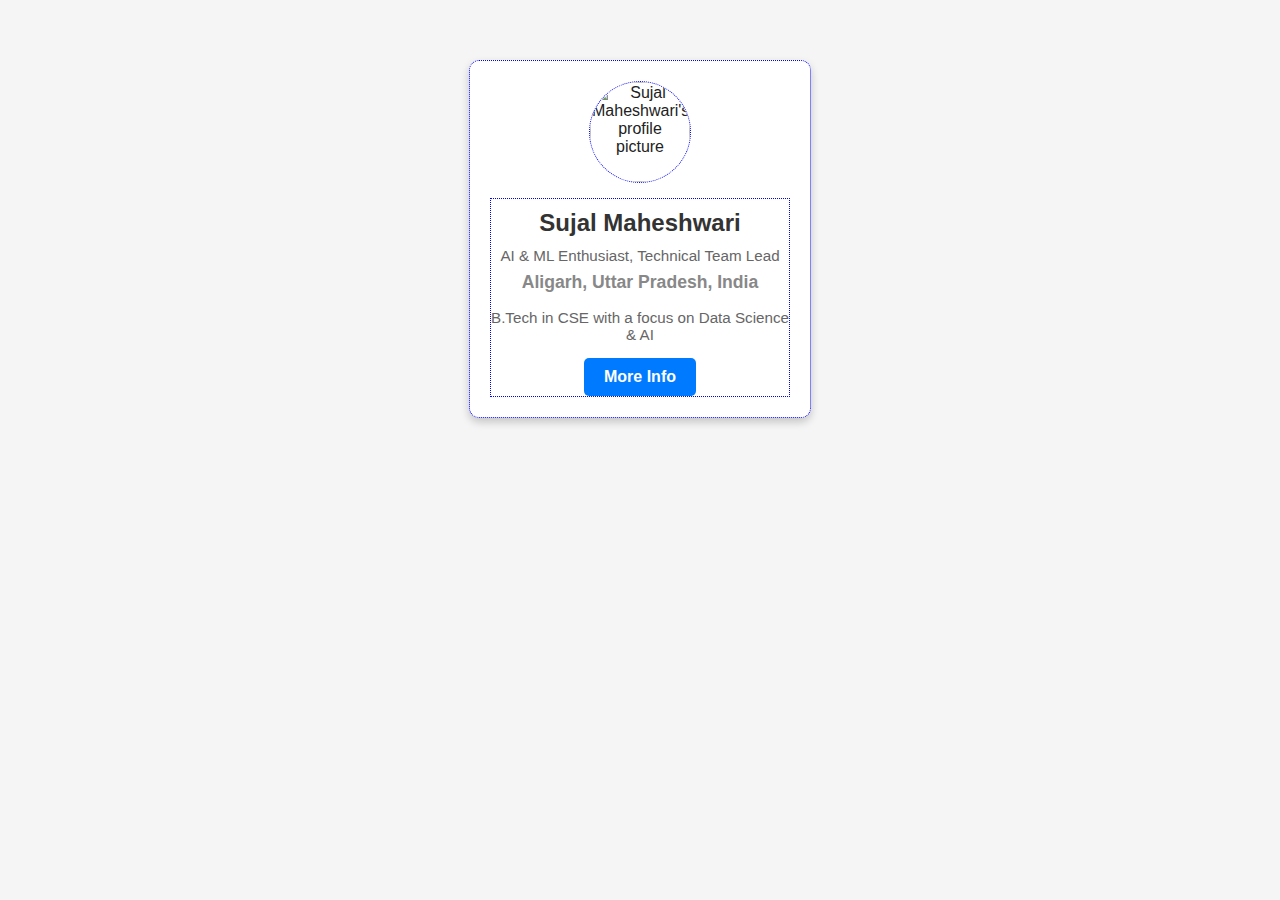
==== index.html @ 1b4ddae2 "Add files via upload" ====
<html>
    <head>
        <link rel="stylesheet" href="styles.css" />
    </head>
    <body>
        <div class="card border-blue">
            <img
                src="https://media.licdn.com/dms/image/v2/D5603AQGk9HMok6ZL-w/profile-displayphoto-shrink_400_400/profile-displayphoto-shrink_400_400/0/1719731066870?e=1736380800&v=beta&t=gr-eBJGnjLSUGpEVV0SQS7IVDkD69HoUXhBC7fEHESQ"
                alt="Sujal Maheshwari's profile picture"
                class="avatar border-blue"
                loading="lazy"
            />
            <div class="card-content border-blue">
                <h3>Sujal Maheshwari</h3>
                <p>AI & ML Enthusiast, Technical Team Lead</p>
                <h4>Aligarh, Uttar Pradesh, India</h4>
                <p>B.Tech in CSE with a focus on Data Science & AI</p>
                <!-- More Info Button -->
                <a href="main.html" class="more-info-button">More Info</a>
            </div>
        </div>
    </body>
</html>
---- styles.css ----
:root {
    --AI: 'Orbitron', sans-serif;
    --machine-learning: 'MedievalSharp', cursive;
    --data-science: 'Black Ops One', cursive;
    --cloud-computing: 'La Belle Aurore', cursive;
    --regular: sans-serif;

    --sharp: 0;
    --soft: 10px;
    --round: 100px;
    
    --image: var(--soft);
    
    --background: #f5f5f5;
    --text: #222222;

    --light: var(--background);
    --dark: var(--text);
}

body, html {
    margin: 0;
    padding: 10px;
    background: var(--background);
    color: var(--text);
    font-family: var(--regular);
}

/* Business Card Styling */
.card {
    width: 300px;
    margin: 40px auto;
    padding: 20px;
    background-color: #ffffff;
    box-shadow: 0 4px 8px rgba(0, 0, 0, 0.2);
    border-radius: 10px;
    text-align: center;
    overflow: hidden;
}

.avatar {
    width: 100px;
    height: 100px;
    border-radius: 50%;
    margin-bottom: 15px;
}

.card-content h3 {
    margin: 10px 0;
    color: #333;
    font-size: 1.5em;
    font-weight: bold;
}

.card-content p {
    margin: 5px 0;
    color: #666;
    font-size: 0.95em;
}

.card-content h4 {
    color: #888;
    margin: 8px 0 16px;
    font-size: 1.1em;
}

/* More Info Button Styling */
.more-info-button {
    display: inline-block;
    padding: 10px 20px;
    color: #fff;
    background-color: #007bff;
    border-radius: 5px;
    text-decoration: none;
    font-weight: bold;
    margin-top: 10px;
    transition: background-color 0.3s ease;
}

.more-info-button:hover {
    background-color: #0056b3;
}

/* Styling for the border effect */
.border-blue {
    border: 1px dotted blue;
}

a {
    color: var(--text);
}
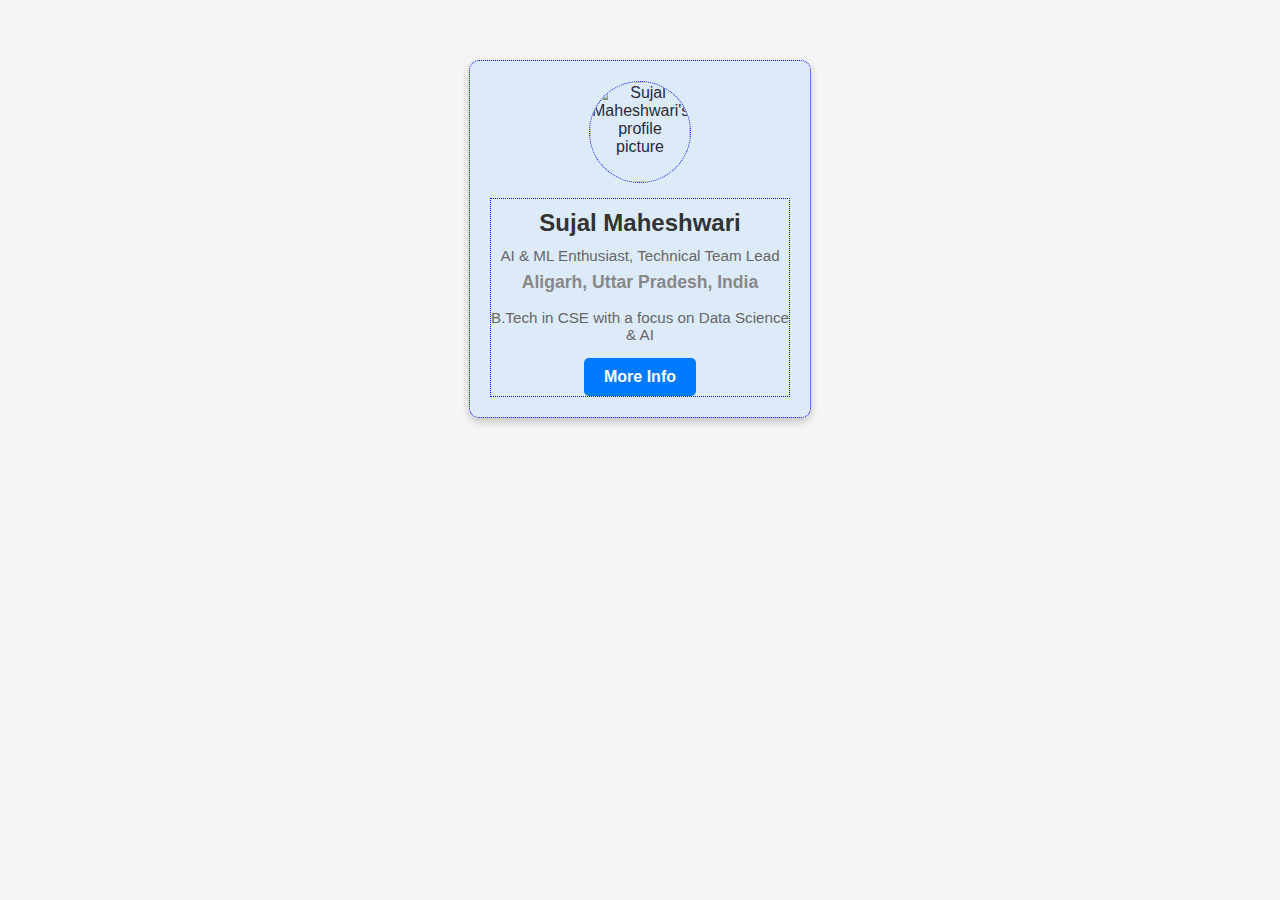
==== commit d7e42494: "Update index.html" ====
--- a/index.html
+++ b/index.html
@@ -16,7 +16,7 @@
                 <h4>Aligarh, Uttar Pradesh, India</h4>
                 <p>B.Tech in CSE with a focus on Data Science & AI</p>
                 <!-- More Info Button -->
-                <a href="main.html" class="more-info-button">More Info</a>
+                <a href="index.html" class="more-info-button">More Info</a>
             </div>
         </div>
     </body>
--- a/styles.css
+++ b/styles.css
@@ -23,7 +23,7 @@
     padding: 10px;
     background: var(--background);
     color: var(--text);
-    font-family: var(--regular);
+    font-family: Verdana, Geneva, Tahoma, sans-serif;
 }
 
 /* Business Card Styling */
@@ -31,12 +31,15 @@
     width: 300px;
     margin: 40px auto;
     padding: 20px;
-    background-color: #ffffff;
+    background-color: #ddebf8;
+    color: #2b2839;
     box-shadow: 0 4px 8px rgba(0, 0, 0, 0.2);
     border-radius: 10px;
     text-align: center;
     overflow: hidden;
+    border-bottom: 6px solid #d8cefe;
 }
+
 
 .avatar {
     width: 100px;
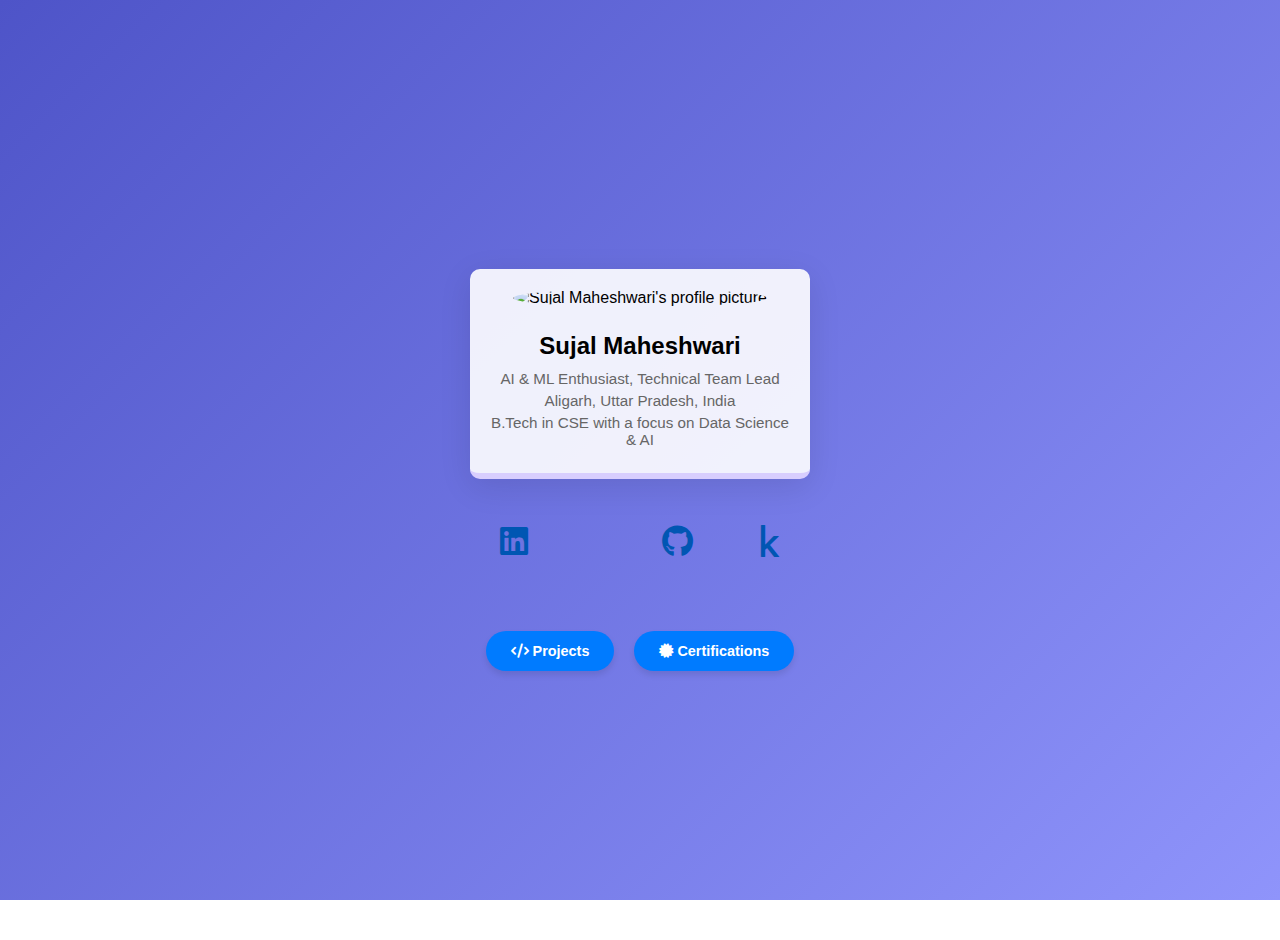
==== commit 08196272: "Add files via upload" ====
--- a/index.html
+++ b/index.html
@@ -1,23 +1,50 @@
-<html>
-    <head>
-        <link rel="stylesheet" href="styles.css" />
-    </head>
-    <body>
-        <div class="card border-blue">
-            <img
-                src="https://media.licdn.com/dms/image/v2/D5603AQGk9HMok6ZL-w/profile-displayphoto-shrink_400_400/profile-displayphoto-shrink_400_400/0/1719731066870?e=1736380800&v=beta&t=gr-eBJGnjLSUGpEVV0SQS7IVDkD69HoUXhBC7fEHESQ"
-                alt="Sujal Maheshwari's profile picture"
-                class="avatar border-blue"
-                loading="lazy"
-            />
-            <div class="card-content border-blue">
-                <h3>Sujal Maheshwari</h3>
+<!DOCTYPE html>
+<html lang="en">
+<head>
+    <meta charset="UTF-8">
+    <meta name="viewport" content="width=device-width, initial-scale=1.0">
+    <title>Sujal Maheshwari - Business Card</title>
+    <link rel="stylesheet" href="styles.css">
+    <!-- Add Font Awesome for icons -->
+    <link rel="stylesheet" href="https://cdnjs.cloudflare.com/ajax/libs/font-awesome/6.0.0/css/all.min.css">
+</head>
+<body>
+    <main class="card-container">
+        <div class="card">
+            <img src="https://media.licdn.com/dms/image/v2/D5603AQGk9HMok6ZL-w/profile-displayphoto-shrink_400_400/profile-displayphoto-shrink_400_400/0/1719731066870?e=1736380800&v=beta&t=gr-eBJGnjLSUGpEVV0SQS7IVDkD69HoUXhBC7fEHESQ"
+                 alt="Sujal Maheshwari's profile picture"
+                 class="avatar"
+                 loading="lazy">
+            <section class="card-content">
+                <h1>Sujal Maheshwari</h1>
                 <p>AI & ML Enthusiast, Technical Team Lead</p>
-                <h4>Aligarh, Uttar Pradesh, India</h4>
+                <p class="location">Aligarh, Uttar Pradesh, India</p>
                 <p>B.Tech in CSE with a focus on Data Science & AI</p>
-                <!-- More Info Button -->
-                <a href="index.html" class="more-info-button">More Info</a>
-            </div>
+            </section>
         </div>
-    </body>
-</html>
+        <div class="social-links">
+            <a href="https://www.linkedin.com/your-profile" target="_blank" class="social-link">
+                <i class="fab fa-linkedin"></i>
+            </a>
+            <a href="https://leetcode.com/your-profile" target="_blank" class="social-link">
+                <i class="fab fa-leetcode"></i>
+            </a>
+            <a href="https://github.com/your-profile" target="_blank" class="social-link">
+                <i class="fab fa-github"></i>
+            </a>
+            <a href="https://kaggle.com/your-profile" target="_blank" class="social-link">
+                <i class="fab fa-kaggle"></i>
+            </a>
+        </div>
+        <!-- Add the button container below social links -->
+        <div class="button-container">
+            <a href="projects.html" class="action-button">
+                <i class="fas fa-code"></i> Projects
+            </a>
+            <a href="certifications.html" class="action-button">
+                <i class="fas fa-certificate"></i> Certifications
+            </a>
+        </div>
+    </main>
+</body>
+</html>--- a/styles.css
+++ b/styles.css
@@ -1,45 +1,55 @@
 :root {
-    --AI: 'Orbitron', sans-serif;
-    --machine-learning: 'MedievalSharp', cursive;
-    --data-science: 'Black Ops One', cursive;
-    --cloud-computing: 'La Belle Aurore', cursive;
-    --regular: sans-serif;
-
-    --sharp: 0;
-    --soft: 10px;
-    --round: 100px;
-    
-    --image: var(--soft);
-    
-    --background: #f5f5f5;
-    --text: #222222;
-
-    --light: var(--background);
-    --dark: var(--text);
-}
-
-body, html {
+    --color-primary: #007bff;
+    --color-primary-dark: #0056b3;
+    --color-background: #f5f5f5;
+    --color-card: #ddebf8;
+    --color-text: #2b2839;
+    --color-text-light: #666;
+    --font-main: 'Verdana', sans-serif;
+    --border-radius: 10px;
+    --gradient-start: #4e54c8;
+    --gradient-end: #8f94fb;
+}
+
+/* Base styles */
+body {
     margin: 0;
-    padding: 10px;
-    background: var(--background);
-    color: var(--text);
-    font-family: Verdana, Geneva, Tahoma, sans-serif;
-}
-
-/* Business Card Styling */
+    padding: 20px;
+    font-family: var(--font-main);
+    display: flex;
+    justify-content: center;
+    align-items: center;
+    min-height: 100vh;
+    
+    /* Add gradient background */
+    background: linear-gradient(135deg, var(--gradient-start), var(--gradient-end));
+    background-attachment: fixed; /* This ensures the gradient covers the entire page */
+    
+    /* Optional: Add a subtle pattern overlay */
+    background-image: 
+        linear-gradient(135deg, var(--gradient-start), var(--gradient-end)),
+        url("data:image/svg+xml,%3Csvg width='20' height='20' viewBox='0 0 20 20' xmlns='http://www.w3.org/2000/svg'%3E%3Cg fill='%23ffffff' fill-opacity='0.05' fill-rule='evenodd'%3E%3Ccircle cx='3' cy='3' r='3'/%3E%3Ccircle cx='13' cy='13' r='3'/%3E%3C/g%3E%3C/svg%3E");
+    background-attachment: fixed;
+}
+
+/* Card container */
+.card-container {
+    display: flex;
+    flex-direction: column;
+    align-items: center;
+    gap: 25px; /* Increased gap between card and social links */
+}
+
+/* Card styles */
 .card {
     width: 300px;
-    margin: 40px auto;
     padding: 20px;
-    background-color: #ddebf8;
-    color: #2b2839;
-    box-shadow: 0 4px 8px rgba(0, 0, 0, 0.2);
-    border-radius: 10px;
+    background-color: rgba(255, 255, 255, 0.9);
+    box-shadow: 0 8px 32px rgba(0, 0, 0, 0.1);
+    border-radius: var(--border-radius);
     text-align: center;
-    overflow: hidden;
     border-bottom: 6px solid #d8cefe;
 }
-
 
 .avatar {
     width: 100px;
@@ -48,47 +58,250 @@
     margin-bottom: 15px;
 }
 
-.card-content h3 {
+/* Card content */
+.card-content h1 {
     margin: 10px 0;
-    color: #333;
     font-size: 1.5em;
-    font-weight: bold;
 }
 
 .card-content p {
     margin: 5px 0;
-    color: #666;
+    color: var(--color-text-light);
     font-size: 0.95em;
 }
 
-.card-content h4 {
+.location {
     color: #888;
-    margin: 8px 0 16px;
+    margin: 8px 0;
     font-size: 1.1em;
 }
 
-/* More Info Button Styling */
-.more-info-button {
-    display: inline-block;
-    padding: 10px 20px;
-    color: #fff;
-    background-color: #007bff;
-    border-radius: 5px;
+/* Social Links */
+.social-links {
+    display: flex;
+    justify-content: space-between; /* Even spacing between icons */
+    width: 300px; /* Match card width */
+    padding: 10px 20px; /* Add padding for better touch targets */
+}
+
+.social-link {
+    color: var(--color-primary-dark);
+    font-size: 32px; /* Increased icon size */
+    transition: transform 0.3s ease, color 0.3s ease;
+    padding: 10px; /* Larger clickable area */
+}
+
+.social-link:hover {
+    color: var(--color-primary);
+    transform: translateY(-3px);
+}
+
+/* Make icons more touch-friendly on mobile */
+@media (max-width: 768px) {
+    .social-link {
+        font-size: 40px; /* Even larger on mobile */
+        padding: 12px;
+    }
+    
+    .social-links {
+        width: 100%;
+        max-width: 300px;
+    }
+}
+
+/* Button container styles */
+.button-container {
+    display: flex;
+    justify-content: center;
+    gap: 20px;
+    margin-top: 25px;
+    width: 100%;
+}
+
+/* Button styles */
+.action-button {
+    background-color: var(--color-primary);
+    color: white;
+    padding: 12px 25px;
+    border-radius: 25px;
     text-decoration: none;
     font-weight: bold;
-    margin-top: 10px;
-    transition: background-color 0.3s ease;
-}
-
-.more-info-button:hover {
-    background-color: #0056b3;
-}
-
-/* Styling for the border effect */
-.border-blue {
-    border: 1px dotted blue;
-}
-
-a {
-    color: var(--text);
-}
+    display: inline-block;
+    transition: all 0.3s ease;
+    border: none;
+    box-shadow: 0 4px 6px rgba(0, 0, 0, 0.1);
+    font-size: 0.9em;
+}
+
+.action-button:hover {
+    background-color: var(--color-primary-dark);
+    transform: translateY(-2px);
+    box-shadow: 0 6px 8px rgba(0, 0, 0, 0.15);
+}
+
+/* Responsive adjustments */
+@media (max-width: 768px) {
+    .button-container {
+        flex-direction: column;
+        align-items: center;
+    }
+
+    .action-button {
+        width: 80%;
+        text-align: center;
+    }
+}
+
+:root {
+    --color-primary: #007bff;
+    --color-primary-dark: #0056b3;
+    --color-background: #f5f5f5;
+    --color-card: #ddebf8;
+    --color-text: #2b2839;
+    --color-text-light: #666;
+    --font-main: 'Verdana', sans-serif;
+    --border-radius: 10px;
+    --gradient-start: #4e54c8;
+    --gradient-end: #8f94fb;
+}
+
+/* Base styles */
+body {
+    margin: 0;
+    padding: 20px;
+    font-family: var(--font-main);
+    display: flex;
+    justify-content: center;
+    align-items: center;
+    min-height: 100vh;
+    
+    /* Add gradient background */
+    background: linear-gradient(135deg, var(--gradient-start), var(--gradient-end));
+    background-attachment: fixed; /* This ensures the gradient covers the entire page */
+    
+    /* Optional: Add a subtle pattern overlay */
+    background-image: 
+        linear-gradient(135deg, var(--gradient-start), var(--gradient-end)),
+        url("data:image/svg+xml,%3Csvg width='20' height='20' viewBox='0 0 20 20' xmlns='http://www.w3.org/2000/svg'%3E%3Cg fill='%23ffffff' fill-opacity='0.05' fill-rule='evenodd'%3E%3Ccircle cx='3' cy='3' r='3'/%3E%3Ccircle cx='13' cy='13' r='3'/%3E%3C/g%3E%3C/svg%3E");
+    background-attachment: fixed;
+}
+
+/* Card container */
+.card-container {
+    display: flex;
+    flex-direction: column;
+    align-items: center;
+    gap: 25px; /* Increased gap between card and social links */
+}
+
+/* Card styles */
+.card {
+    width: 300px;
+    padding: 20px;
+    background-color: rgba(255, 255, 255, 0.9);
+    box-shadow: 0 8px 32px rgba(0, 0, 0, 0.1);
+    border-radius: var(--border-radius);
+    text-align: center;
+    border-bottom: 6px solid #d8cefe;
+}
+
+.avatar {
+    width: 100px;
+    height: 100px;
+    border-radius: 50%;
+    margin-bottom: 15px;
+}
+
+/* Card content */
+.card-content h1 {
+    margin: 10px 0;
+    font-size: 1.5em;
+}
+
+.card-content p {
+    margin: 5px 0;
+    color: var(--color-text-light);
+    font-size: 0.95em;
+}
+
+.location {
+    color: #888;
+    margin: 8px 0;
+    font-size: 1.1em;
+}
+
+/* Social Links */
+.social-links {
+    display: flex;
+    justify-content: space-between; /* Even spacing between icons */
+    width: 300px; /* Match card width */
+    padding: 10px 20px; /* Add padding for better touch targets */
+}
+
+.social-link {
+    color: var(--color-primary-dark);
+    font-size: 32px; /* Increased icon size */
+    transition: transform 0.3s ease, color 0.3s ease;
+    padding: 10px; /* Larger clickable area */
+}
+
+.social-link:hover {
+    color: var(--color-primary);
+    transform: translateY(-3px);
+}
+
+/* Make icons more touch-friendly on mobile */
+@media (max-width: 768px) {
+    .social-link {
+        font-size: 40px; /* Even larger on mobile */
+        padding: 12px;
+    }
+    
+    .social-links {
+        width: 100%;
+        max-width: 300px;
+    }
+}
+
+/* Button container styles */
+.button-container {
+    display: flex;
+    justify-content: center;
+    gap: 20px;
+    margin-top: 25px;
+    width: 100%;
+}
+
+/* Button styles */
+.action-button {
+    background-color: var(--color-primary);
+    color: white;
+    padding: 12px 25px;
+    border-radius: 25px;
+    text-decoration: none;
+    font-weight: bold;
+    display: inline-block;
+    transition: all 0.3s ease;
+    border: none;
+    box-shadow: 0 4px 6px rgba(0, 0, 0, 0.1);
+    font-size: 0.9em;
+}
+
+.action-button:hover {
+    background-color: var(--color-primary-dark);
+    transform: translateY(-2px);
+    box-shadow: 0 6px 8px rgba(0, 0, 0, 0.15);
+}
+
+/* Responsive adjustments */
+@media (max-width: 768px) {
+    .button-container {
+        flex-direction: column;
+        align-items: center;
+    }
+
+    .action-button {
+        width: 80%;
+        text-align: center;
+    }
+}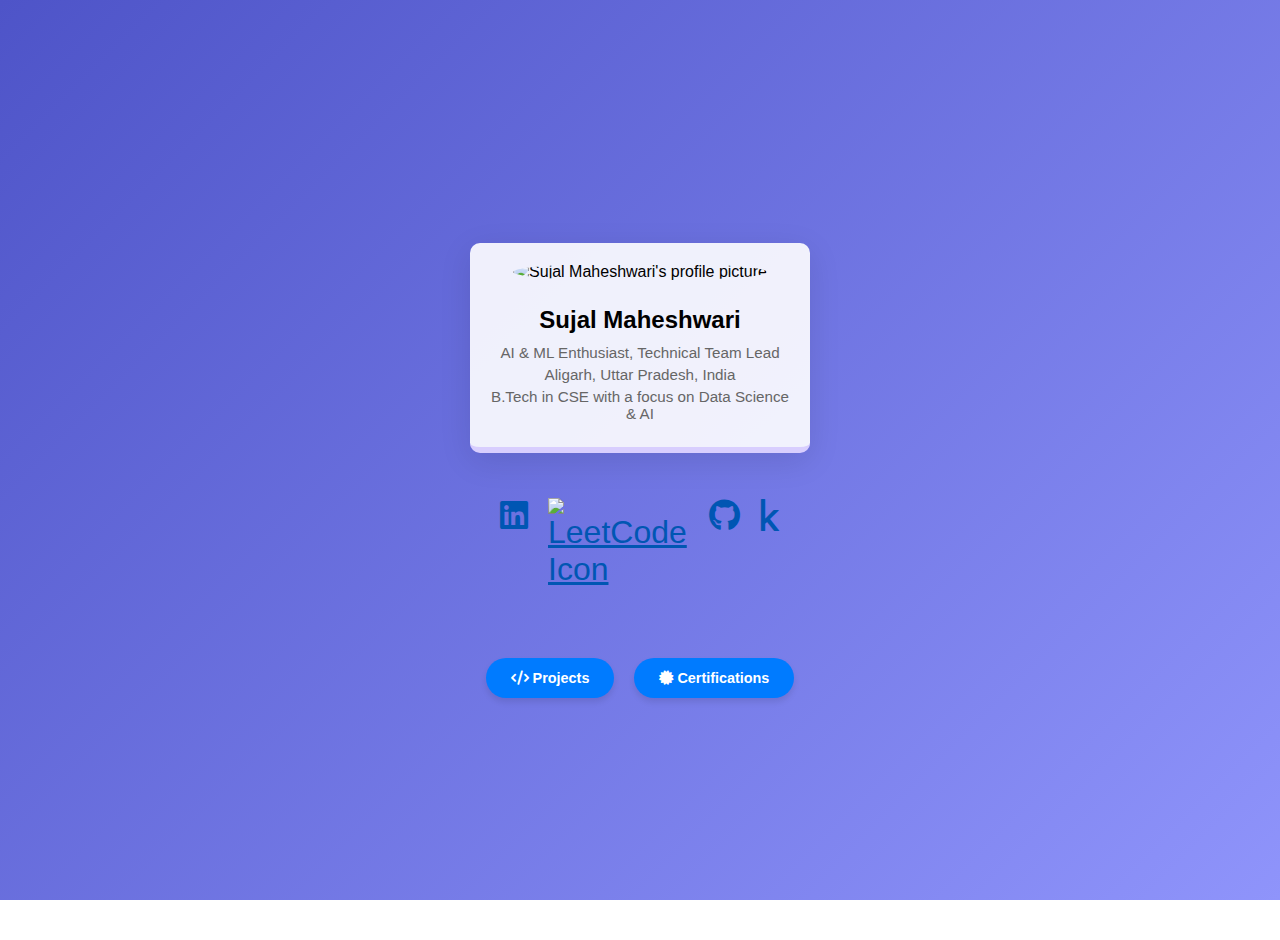
==== commit c026dc48: "Update index.html" ====
--- a/index.html
+++ b/index.html
@@ -5,7 +5,7 @@
     <meta name="viewport" content="width=device-width, initial-scale=1.0">
     <title>Sujal Maheshwari - Business Card</title>
     <link rel="stylesheet" href="styles.css">
-    <!-- Add Font Awesome for icons -->
+    <!-- Font Awesome for other icons -->
     <link rel="stylesheet" href="https://cdnjs.cloudflare.com/ajax/libs/font-awesome/6.0.0/css/all.min.css">
 </head>
 <body>
@@ -23,20 +23,19 @@
             </section>
         </div>
         <div class="social-links">
-            <a href="https://www.linkedin.com/your-profile" target="_blank" class="social-link">
+            <a href="https://www.linkedin.com/in/sujal-maheshwari/" target="_blank" class="social-link">
                 <i class="fab fa-linkedin"></i>
             </a>
-            <a href="https://leetcode.com/your-profile" target="_blank" class="social-link">
-                <i class="fab fa-leetcode"></i>
+            <a href="https://leetcode.com/u/sujalmaheshwari07/" target="_blank" class="social-link">
+                <img src="https://img.iconscout.com/icons/leetcode" alt="LeetCode Icon" class="social-icon">
             </a>
-            <a href="https://github.com/your-profile" target="_blank" class="social-link">
+            <a href="https://github.com/sujal-maheshwari2004" target="_blank" class="social-link">
                 <i class="fab fa-github"></i>
             </a>
-            <a href="https://kaggle.com/your-profile" target="_blank" class="social-link">
+            <a href="https://www.kaggle.com/sujalmaheshwari" target="_blank" class="social-link">
                 <i class="fab fa-kaggle"></i>
             </a>
         </div>
-        <!-- Add the button container below social links -->
         <div class="button-container">
             <a href="projects.html" class="action-button">
                 <i class="fas fa-code"></i> Projects
@@ -47,4 +46,4 @@
         </div>
     </main>
 </body>
-</html>+</html>
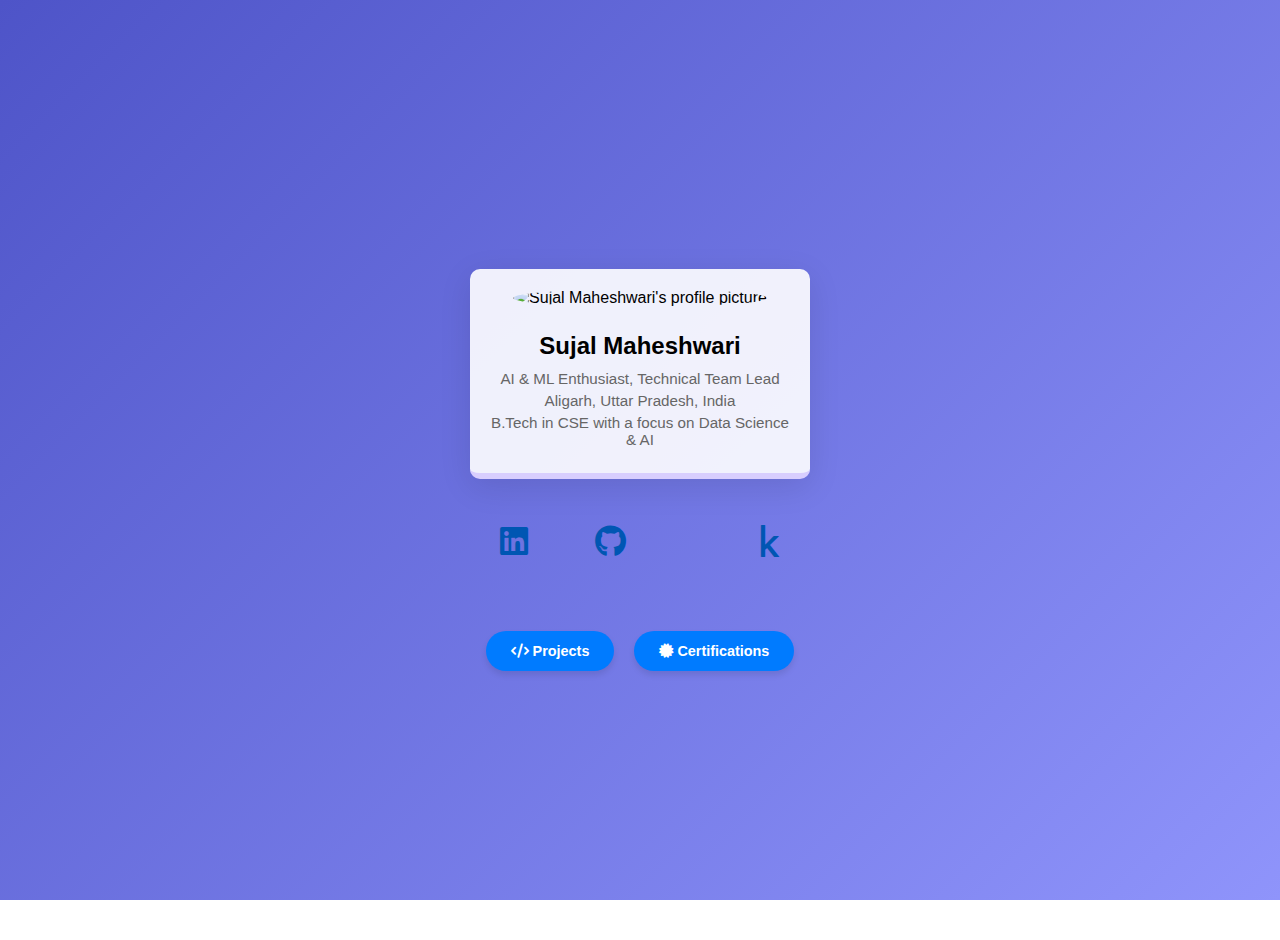
==== commit ea554dff: "Update index.html" ====
--- a/index.html
+++ b/index.html
@@ -5,7 +5,7 @@
     <meta name="viewport" content="width=device-width, initial-scale=1.0">
     <title>Sujal Maheshwari - Business Card</title>
     <link rel="stylesheet" href="styles.css">
-    <!-- Font Awesome for other icons -->
+    <!-- Font Awesome for icons -->
     <link rel="stylesheet" href="https://cdnjs.cloudflare.com/ajax/libs/font-awesome/6.0.0/css/all.min.css">
 </head>
 <body>
@@ -26,11 +26,11 @@
             <a href="https://www.linkedin.com/in/sujal-maheshwari/" target="_blank" class="social-link">
                 <i class="fab fa-linkedin"></i>
             </a>
-            <a href="https://leetcode.com/u/sujalmaheshwari07/" target="_blank" class="social-link">
-                <img src="https://img.iconscout.com/icons/leetcode" alt="LeetCode Icon" class="social-icon">
-            </a>
             <a href="https://github.com/sujal-maheshwari2004" target="_blank" class="social-link">
                 <i class="fab fa-github"></i>
+            </a>
+            <a href="https://leetcode.com/u/sujalmaheshwari07/" target="_blank" class="social-link">
+                <i class="fab fa-leetcode"></i>
             </a>
             <a href="https://www.kaggle.com/sujalmaheshwari" target="_blank" class="social-link">
                 <i class="fab fa-kaggle"></i>
